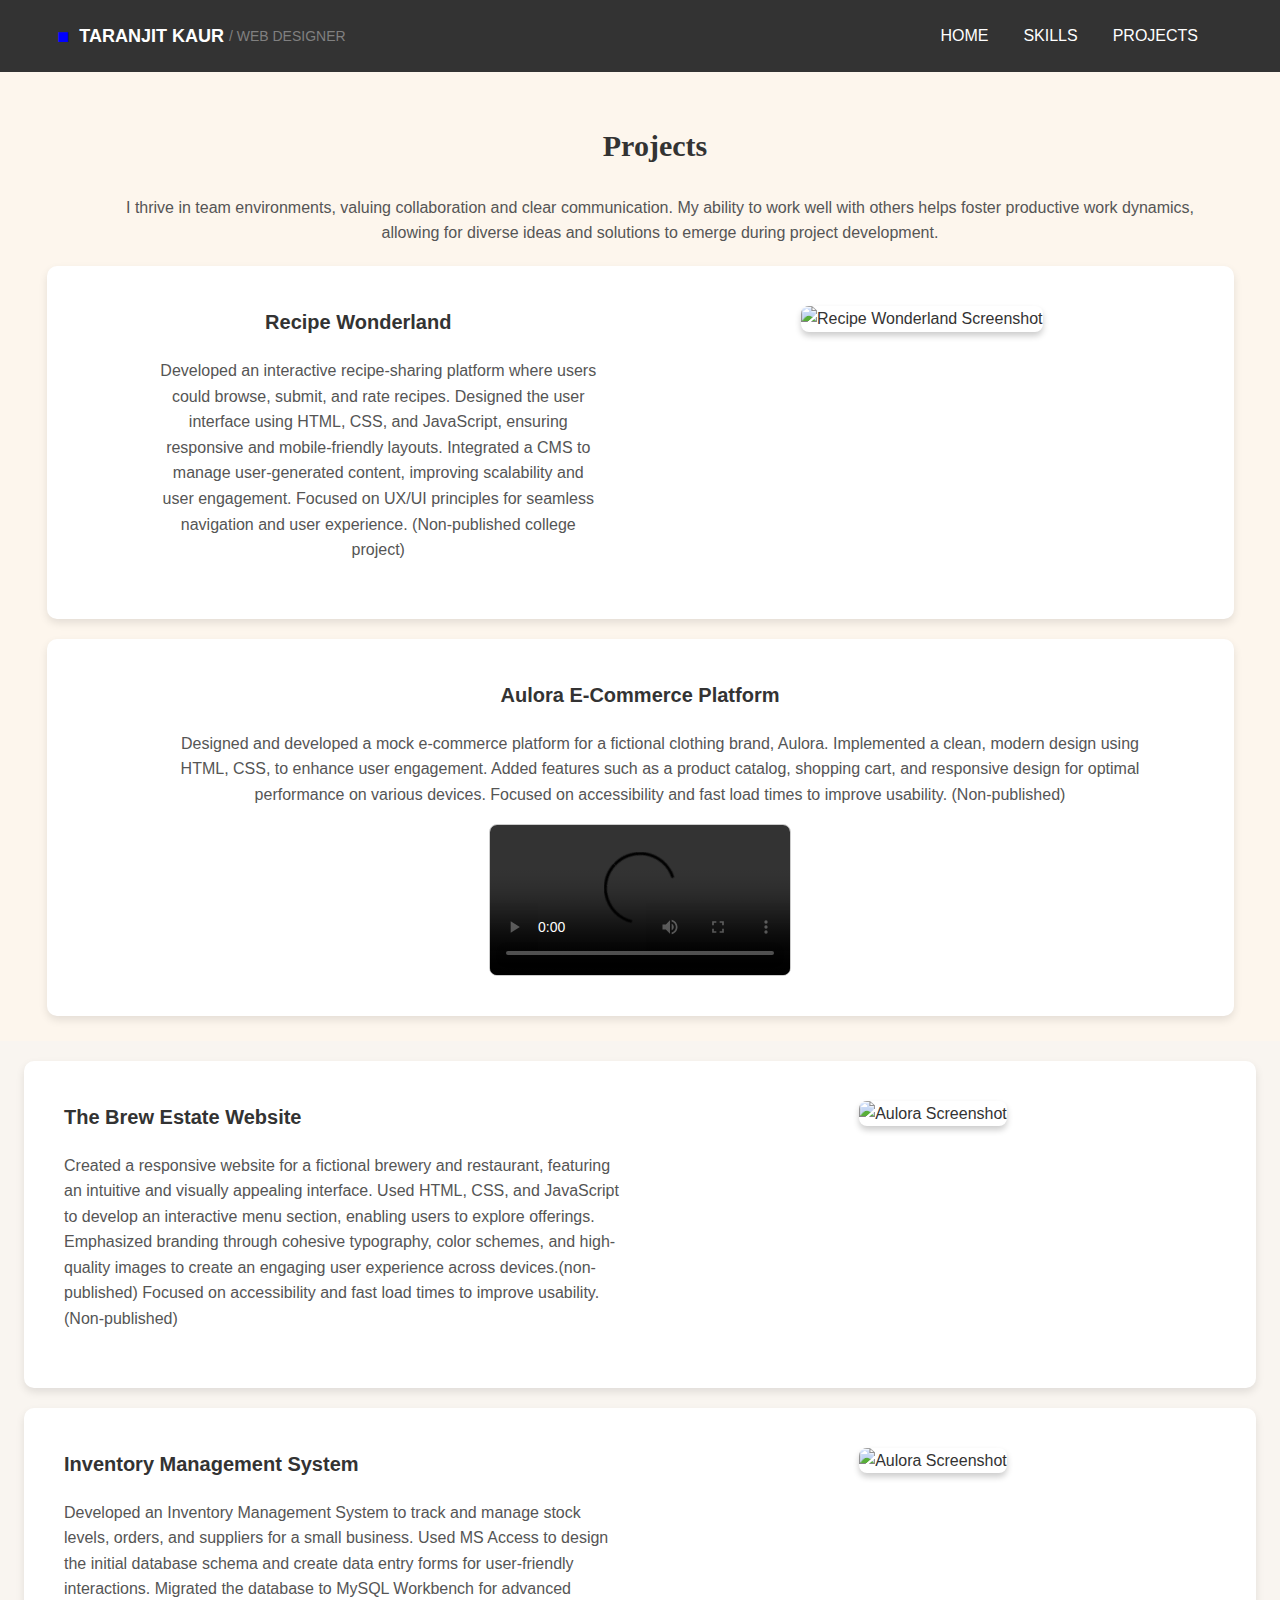
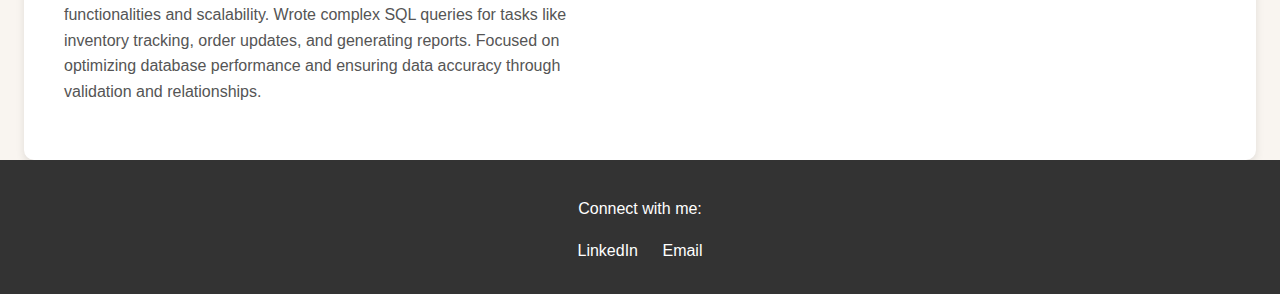
==== projects.html @ 9a9ff43c "Add files via upload" ====
<!DOCTYPE html>
<html lang="en">
<head>
    <meta charset="UTF-8">
    <meta name="viewport" content="width=device-width, initial-scale=1.0">
    <title>Skills</title>
    <link rel="stylesheet" href="styles.css">
</head>
<body>
    <header>
        <div class="logo">
            <span class="icon">■</span>
            <span class="name">Taranjit Kaur</span>
            <span class="role">/ WEB DESIGNER</span>
        </div>
        <nav>
            <a href="index.html">HOME</a>
            <a href="skills.html">SKILLS</a>
            <a href="projects.html">PROJECTS</a>
        </nav>
    </header>
    <div class="container">
        <section>
            <h2>Projects</h2>
            <p>I thrive in team environments, valuing collaboration and clear communication. My ability to work well 
                with others helps foster productive work dynamics, allowing for diverse ideas and solutions to emerge 
                during project development.</p>

            <!-- Project 1 -->
            <div class="content-wrapper">
                <div class="content-text">
                    <h3>Recipe Wonderland</h3>
                    <p>Developed an interactive recipe-sharing platform where users could browse, submit, and rate recipes. 
                        Designed the user interface using HTML, CSS, and JavaScript, ensuring responsive and mobile-friendly layouts. 
                        Integrated a CMS to manage user-generated content, improving scalability and user engagement. 
                        Focused on UX/UI principles for seamless navigation and user experience. (Non-published college project)</p>
                </div>
                <div class="content-image">
                    <img src="IMAGES/rw.png" alt="Recipe Wonderland Screenshot">
                </div>
            </div>

            <!-- Project 2 -->
            <div class="content-wrapper">
                <div class="content-text">
                    <h3>Aulora E-Commerce Platform</h3>
                    <p>
                        Designed and developed a mock e-commerce platform for a fictional clothing brand, Aulora. Implemented a clean, modern design using HTML, CSS, to enhance user engagement. Added features such as a product catalog, shopping cart, and responsive design for optimal performance on various devices. 
                        Focused on accessibility and fast load times to improve usability. (Non-published)
                    </p>
                    <div class="content-video">
                        <video controls>
                            <source src="IMAGES/aulora.mp4" type="video/mp4">
                            Your browser does not support the video tag.
                        </video>
                    </div>
        </section>
    </div>

      <!-- Project 3 -->
      <div class="content-wrapper">
        <div class="content-text">
            <h3>The Brew Estate Website</h3>
            <p>
                Created a responsive website for a fictional brewery and restaurant, featuring an intuitive and visually appealing interface. Used HTML, CSS, and JavaScript to develop an interactive menu section, enabling users to explore offerings. 
                Emphasized branding through cohesive typography, color schemes, and high-quality images to create an engaging user experience across devices.(non-published)
                Focused on accessibility and fast load times to improve usability. (Non-published)
            </p>
        </div>
        <div class="content-image">
            <img src="IMAGES/be.png" alt="Aulora Screenshot">
        </div>
    </div>
</section>
</div>

  <!-- Project 4-->
  <div class="content-wrapper">
    <div class="content-text">
        <h3>Inventory Management System</h3>
        <p>
            Developed an Inventory Management System to track and manage stock levels, orders, and suppliers for a small business. Used MS Access to design the initial database schema and create data entry forms for user-friendly interactions. Migrated the database to MySQL Workbench for advanced functionalities and scalability. 
            Wrote complex SQL queries for tasks like inventory tracking, order updates, and generating reports. Focused on optimizing database performance and ensuring data accuracy through validation and relationships.</p>
    </div>
    <div class="content-image">
        <img src="IMAGES/sql img.avif" alt="Aulora Screenshot">
    </div>
</div>
</section>
</div>

<footer>
    <div class="footer-content">
        <p>Connect with me:</p>
        <ul class="social-links">
            <li><a href="https://www.linkedin.com/in/taran-k-a157b22ba/" target="_blank">LinkedIn</a></li>
            <li><a href="mailto:bansaltaran0003@gmail.com">Email</a></li>
        </ul>
    </div>
</footer>

</body>
</html>
---- styles.css ----
body {
  margin: 0;
  font-family: Arial, sans-serif;
}

.logo {
  display: flex;
  align-items: center;
  padding-left: 3%;
}

.logo .icon {
  color: blue;
  font-size: 20px;
  margin-right: 8px;

}

.logo .name {
  font-weight: bold;
  font-size: 18px;
  text-transform: uppercase;
  margin-right: 5px;
}

.logo .role {
  font-size: 14px;
  color: gray;
}

nav {
margin-right: 5%;
display: flex;
gap: 20px; 
}

nav a:hover {
  color: blue;

}


header a:hover {
  text-decoration: underline;
}

/* Container */
.container {
  display: flex;
  flex-wrap: wrap;
  justify-content: space-between;
  padding: 10px;
  background-color: #fdf6ed;
}

/* Profile Section */
.profile {
  flex: 1;
  max-width: 30%; /* Reduced the width */
  text-align: center;
  padding: 20px; /* Reduced the padding */
  background-color: #fdfafa;
  border-radius: 10px;
  box-shadow: 0 4px 6px rgba(0, 0, 0, 0.1);
  margin-left: 20px;
}

.profile-pic {
  width: 300px;
  height: 300px;
  border-radius: 50%;
  object-fit: cover;
  margin-bottom: 50px;
}

.role {
  font-size: 1.2em;
  color: #666;
}

.linkedin {
  display: inline-block;
  margin-top: 10px;
  color: #0073e6;
  font-size: 1.5em;
  text-decoration: none;
}

/* Content Section */
.content {
  flex: 2;
  max-width: 65%;
}

.content h1 {
  font-size: 3em;
  margin-bottom: 10px;
}

.subtitle {
  font-size: 1.5em;
  color: #666;
  margin-bottom: 20px;
}

.resume-btn {
  background-color: #0073e6;
  color: #fff;
  border: none;
  padding: 10px 20px;
  font-size: 1em;
  border-radius: 5px;
  cursor: pointer;
  margin-bottom: 20px;
}

.resume-btn:hover {
  background-color: #005bb5;
}

.description, .experience {
  line-height: 1.6;
  margin-bottom: 20px;
  padding-right: 20px;
}
body {
  font-family: Arial, sans-serif;
  margin: 20px;
  line-height: 1.6;
}

section h2 {
  font-size: 30px; /* Change heading size */
  font-family: 'Georgia', serif; /* Change heading font style */
  color: #333; /* Optional: Change heading color */
  padding-left: 30px; /* Add space on the left */
  padding-right: 20px; /* Add space on the right */
  margin-left: 20px;
}

section p {
  font-size: 16px; /* Change paragraph size */
  font-family: 'Verdana', sans-serif; /* Change paragraph font style */
  color: #555; /* Optional: Change paragraph color */

  
  padding-left: 70px; /* Add space on the left */
  padding-right: 30px; /* Add space on the right */
}


.container {
  display: flex;
  text-align: center;
  font-style:Arial, sans-serif;
  text-align: center;
}

.left {
  width: 250px;
  margin-right: 20px;
}

.right {
  width:10px;
  
}

.section-title {
  font-weight: bold;
  margin: 40px;
  padding-left: 70px; /* Add space on the left */
  padding-right: 30px; /* Add space on the right */
}
.container-box {
    width: 80%;
    margin: 20px auto;
    padding: 20px;
    background-color: #f9f9f9;
    border: 1px solid #ddd;
    border-radius: 8px;
    box-shadow: 0 4px 6px rgba(0, 0, 0, 0.1);
    display: flex; /* Flexbox for horizontal layout */
    align-items: center; /* Align items vertically */
    gap: 20px; /* Space between image and text */
}
/* General Styles */
body {
  font-family: Arial, sans-serif;
  margin: 0;
  padding: 0;
  background-color: #f9f5f0; /* Light beige background */
  color: #333;
}

header {
  display: flex;
  justify-content: space-between;
  align-items: center;
  padding: 20px;
  background-color: #333;
  color: #fff;
}

header .logo {
  display: flex;
  align-items: center;
}

header .logo .icon {
  font-size: 20px;
  margin-right: 10px;
}

header nav a {
  margin-left: 15px;
  color: #fff;
  text-decoration: none;
}

.container {
  padding: 25px;
}

.content-wrapper {
  display: flex; /* Horizontal layout for image and text */
  align-items: flex-start; /* Align items at the top */
  gap: 20px; /* Space between image and text */
  margin-top: 20px;
  background-color: #fff; /* White background */
  padding: 40px; /* Increase padding for more space inside */
  border-radius: 10px; /* Rounded corners */
  box-shadow: 0 4px 8px rgba(0, 0, 0, 0.1); /* Add shadow for depth */
  width: 90%; /* Adjust width to occupy more space */
  max-width: 1200px; /* Limit the maximum width */
  margin-left: auto; /* Center horizontally */
  margin-right: auto; /* Center horizontally */
}


.content-text {
  flex: 2; /* Text takes more space */
}

.content-text h3 {
  margin-top: 0;
  font-size: 20px;
  color: #333;
}

.content-text p {
  font-size: 16px;
  line-height: 1.6;
  color: #555;
}

.content-image {
  flex: 2; /* Image takes less space */
  display: flex;
  justify-content: center;
  align-items: center;
}

.content-image img {
  max-width: 600px; /* Adjust image size */
  height: 500; /* Maintain aspect ratio */
  border-radius: 8px; /* Rounded corners */
  box-shadow: 0 4px 6px rgba(0, 0, 0, 0.2); /* Add shadow for depth */
}
.content-video {
  flex: 1;
  display: flex;
  justify-content: center;
  align-items: center;
}

.content-video video {
  max-width: 80%;
  height: auto;
  border: 1px solid #ccc;
  border-radius: 8px;
}

#contact {
  padding: 40px;
  background-color: #f4f4f4;
}

.contact-wrapper {
  max-width: 800px;
  margin: 0 auto;
  background-color: #fff;
  padding: 20px;
  border-radius: 8px;
  box-shadow: 0 4px 8px rgba(0, 0, 0, 0.1);
}

.contact-wrapper h2 {
  font-size: 28px;
  margin-bottom: 20px;
  text-align: center;
}

footer {
  background-color: #333;
  color: #fff;
  padding: 20px 0;
  text-align: center;
}

.footer-content {
  max-width: 800px;
  margin: 0 auto;
}

.social-links {
  list-style: none;
  padding: 0;
  margin: 10px 0;
}

.social-links li {
  display: inline;
  margin: 0 10px;
}

.social-links a {
  color: #fff;
  text-decoration: none;
  font-size: 16px;
}

.social-links a:hover {
  text-decoration: underline;
}
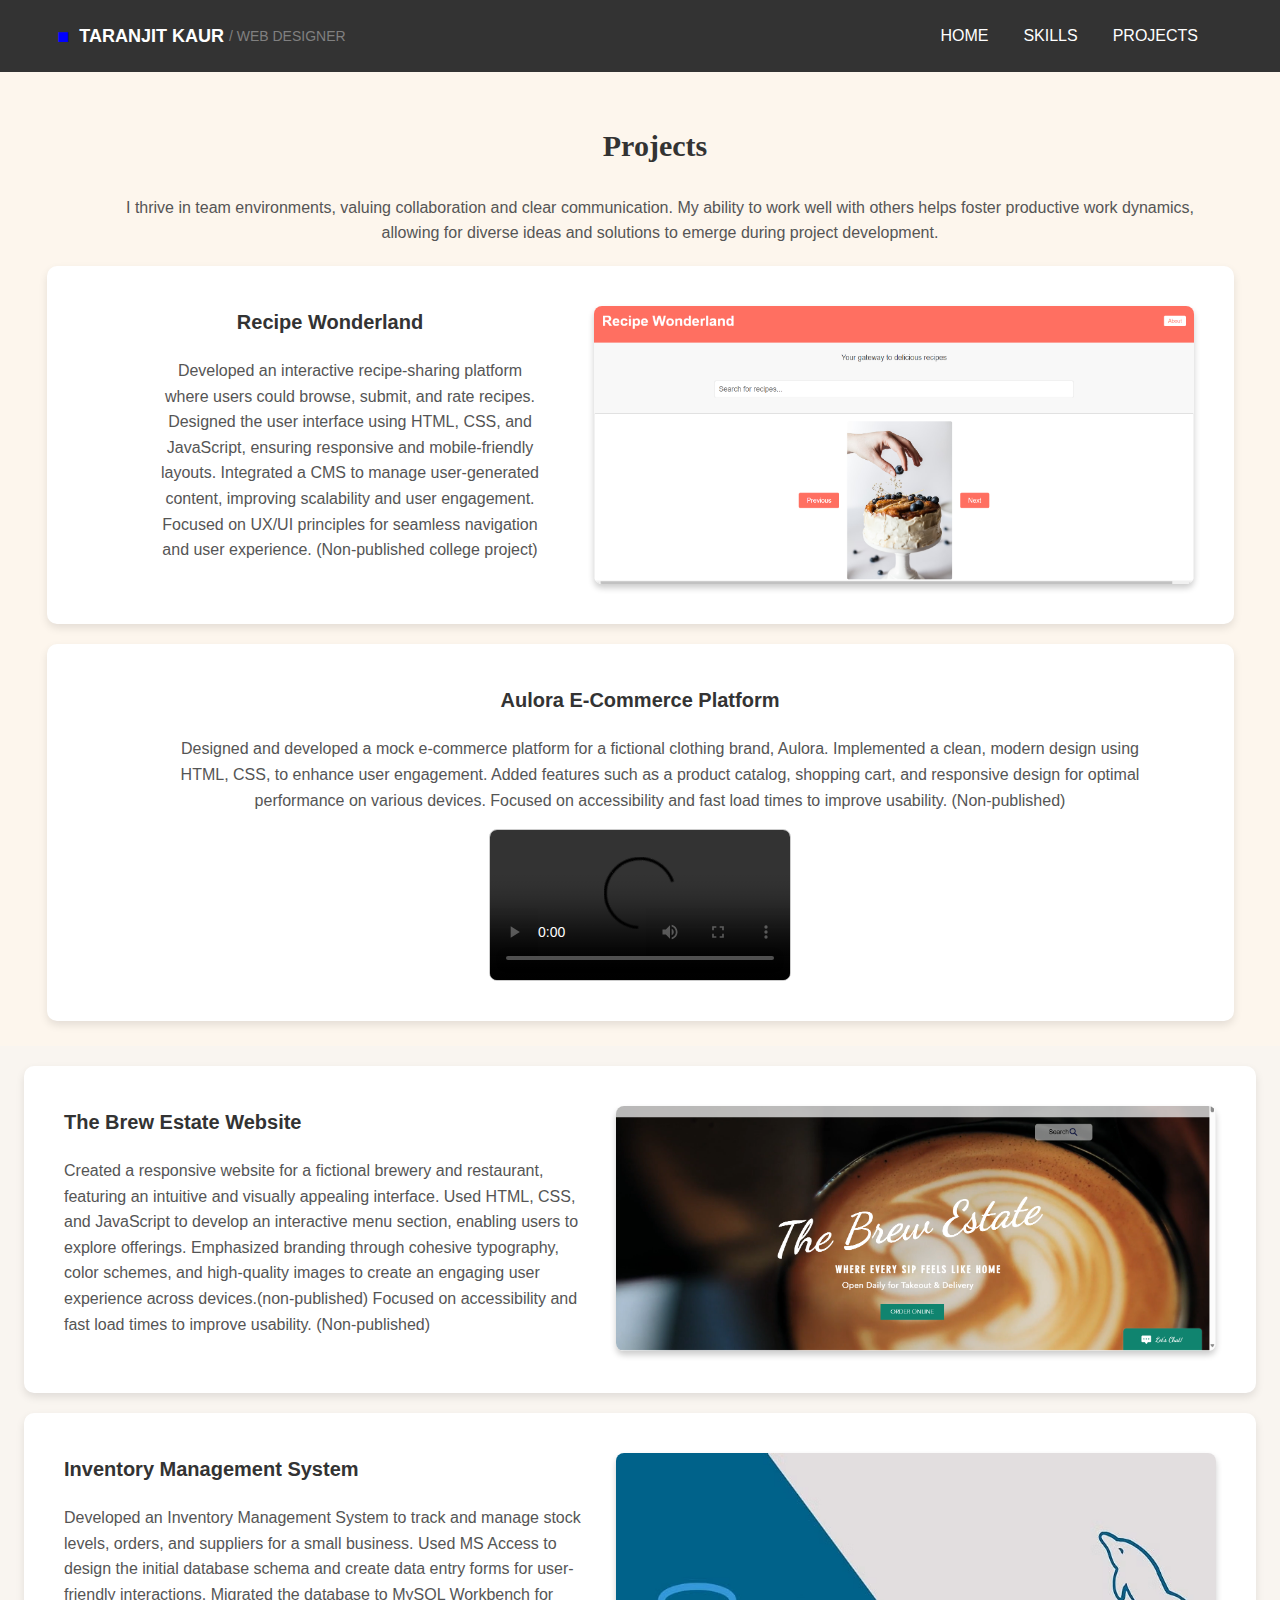
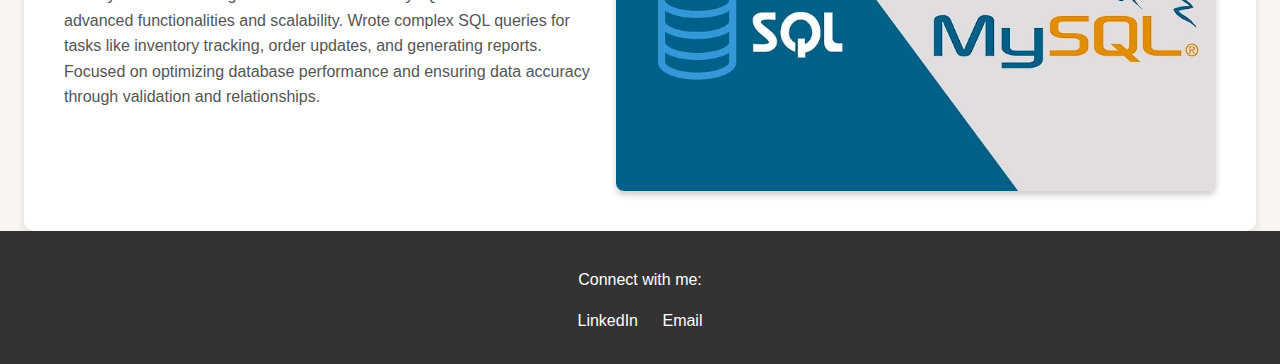
==== commit fb46f33b: "Update projects.html" ====
--- a/projects.html
+++ b/projects.html
@@ -36,7 +36,7 @@
                         Focused on UX/UI principles for seamless navigation and user experience. (Non-published college project)</p>
                 </div>
                 <div class="content-image">
-                    <img src="IMAGES/rw.png" alt="Recipe Wonderland Screenshot">
+                    <img src="rw.png" alt="Recipe Wonderland Screenshot">
                 </div>
             </div>
 
@@ -50,7 +50,7 @@
                     </p>
                     <div class="content-video">
                         <video controls>
-                            <source src="IMAGES/aulora.mp4" type="video/mp4">
+                            <source src="aulora.mp4" type="video/mp4">
                             Your browser does not support the video tag.
                         </video>
                     </div>
@@ -68,7 +68,7 @@
             </p>
         </div>
         <div class="content-image">
-            <img src="IMAGES/be.png" alt="Aulora Screenshot">
+            <img src="be.png" alt="Aulora Screenshot">
         </div>
     </div>
 </section>
@@ -83,7 +83,7 @@
             Wrote complex SQL queries for tasks like inventory tracking, order updates, and generating reports. Focused on optimizing database performance and ensuring data accuracy through validation and relationships.</p>
     </div>
     <div class="content-image">
-        <img src="IMAGES/sql img.avif" alt="Aulora Screenshot">
+        <img src="sql img.avif" alt="Aulora Screenshot">
     </div>
 </div>
 </section>
